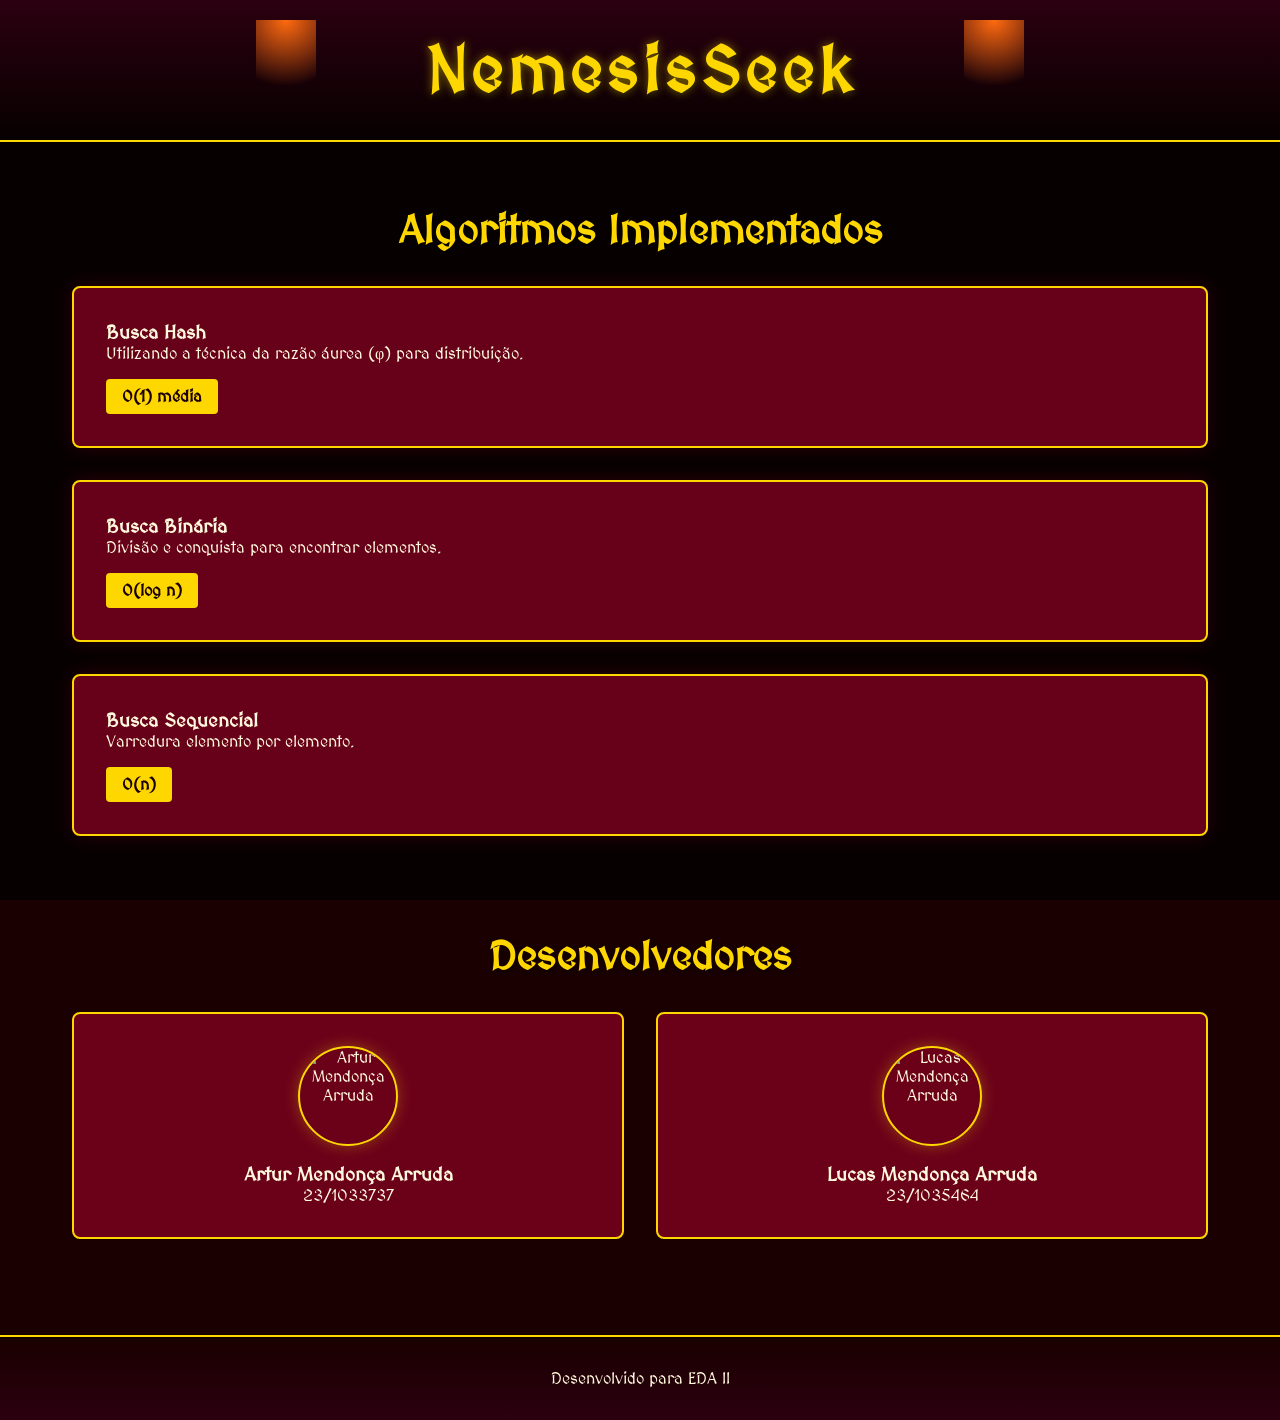
==== docs/index.html @ 17a47cf1 "arrumando read me e git pages" ====
<!DOCTYPE html>
<html lang="pt-br">
<head>
    <meta charset="UTF-8">
    <meta name="viewport" content="width=device-width, initial-scale=1.0">
    <title>NemesisSeek - Algoritmos de Busca</title>
    <link rel="stylesheet" href="style.css">
    <link href="https://fonts.googleapis.com/css2?family=MedievalSharp&display=swap" rel="stylesheet">
</head>
<body>
    <div class="castle-background"></div>
    
    <header class="castle-header">
        <h1>NemesisSeek</h1>
        <div class="torch left"></div>
        <div class="torch right"></div>
    </header>

    <main>
        <section class="algoritmos">
            <div class="scroll-container">
                <h2>Algoritmos Implementados</h2>
                <div class="algoritmo-card">
                    <div class="card-content">
                        <h3>Busca Hash</h3>
                        <p>Utilizando a técnica da razão áurea (φ) para distribuição.</p>
                        <div class="complexidade">O(1) média</div>
                    </div>
                </div>

                <div class="algoritmo-card">
                    <div class="card-content">
                        <h3>Busca Binária</h3>
                        <p>Divisão e conquista para encontrar elementos.</p>
                        <div class="complexidade">O(log n)</div>
                    </div>
                </div>

                <div class="algoritmo-card">
                    <div class="card-content">
                        <h3>Busca Sequencial</h3>
                        <p>Varredura elemento por elemento.</p>
                        <div class="complexidade">O(n)</div>
                    </div>
                </div>
            </div>
        </section>

        <section class="contribuintes">
            <h2>Desenvolvedores</h2>
            <div class="contribuintes-grid">
                <div class="contribuinte-card">
                    <div class="avatar">
                        <img src="https://github.com/ArtyMend07.png" alt="Artur Mendonça Arruda">
                    </div>
                    <h3>Artur Mendonça Arruda</h3>
                    <p class="matricula">23/1033737</p>
                </div>
                <div class="contribuinte-card">
                    <div class="avatar">
                        <img src="https://github.com/lucasarruda9.png" alt="Lucas Mendonça Arruda">
                    </div>
                    <h3>Lucas Mendonça Arruda</h3>
                    <p class="matricula">23/1035464</p>
                </div>
            </div>
        </section>
    </main>

    <footer>
        <p>Desenvolvido para EDA II</p>
    </footer>

    <script src="main.js"></script>
</body>
</html>
---- docs/style.css ----
:root {
    --primary: #800020;
    --secondary: #2C0010;
    --accent: #FFD700;
    --dark: #1A0000;
    --light: #FFF8DC;
}

* {
    margin: 0;
    padding: 0;
    box-sizing: border-box;
}

body {
    background: var(--dark);
    color: var(--light);
    font-family: 'MedievalSharp', cursive;
    min-height: 100vh;
    position: relative;
}

.castle-background {
    position: fixed;
    top: 0;
    left: 0;
    width: 100%;
    height: 100%;
    background: linear-gradient(rgba(0,0,0,0.7), rgba(0,0,0,0.7)),
                url('https://images.unsplash.com/photo-1601662528567-526cd06f6582?auto=format&fit=crop&w=1920&q=80');
    background-size: cover;
    background-position: center;
    background-attachment: fixed;
    z-index: -1;
}

.castle-header {
    background: linear-gradient(to bottom, var(--secondary), transparent);
    padding: 2rem;
    text-align: center;
    position: relative;
    border-bottom: 2px solid var(--accent);
}

.castle-header h1 {
    font-size: 4rem;
    color: var(--accent);
    text-shadow: 0 0 10px rgba(255,215,0,0.5),
                 2px 2px 4px rgba(0,0,0,0.8);
    letter-spacing: 4px;
}

.torch {
    width: 60px;
    height: 90px;
    position: absolute;
    top: 20px;
    background: radial-gradient(circle at 50% 0%, #ff6b0f, transparent 70%);
    animation: flicker 3s infinite alternate;
}

.torch.left { left: 20%; }
.torch.right { right: 20%; }

.algoritmos {
    max-width: 1200px;
    margin: 4rem auto;
    padding: 0 2rem;
}

.algoritmo-card {
    background: rgba(128, 0, 32, 0.8);
    border: 2px solid var(--accent);
    border-radius: 8px;
    margin: 2rem 0;
    padding: 2rem;
    transition: transform 0.3s ease;
    box-shadow: 0 0 20px rgba(128, 0, 32, 0.3);
}

.algoritmo-card:hover {
    transform: translateY(-5px);
    box-shadow: 0 5px 15px rgba(255, 215, 0, 0.3);
}

.contribuintes {
    max-width: 1200px;
    margin: 4rem auto;
    padding: 2rem;
}

.contribuintes-grid {
    display: grid;
    grid-template-columns: repeat(auto-fit, minmax(250px, 1fr));
    gap: 2rem;
    margin-top: 2rem;
}

.contribuinte-card {
    background: rgba(128, 0, 32, 0.8);
    border: 2px solid var(--accent);
    border-radius: 8px;
    padding: 2rem;
    text-align: center;
    transition: transform 0.3s ease;
}

.contribuinte-card:hover {
    transform: translateY(-5px);
    box-shadow: 0 5px 15px rgba(255, 215, 0, 0.3);
}

.avatar {
    width: 100px;
    height: 100px;
    border-radius: 50%;
    margin: 0 auto 1rem;
    border: 2px solid var(--accent);
    overflow: hidden;
    box-shadow: 0 0 15px rgba(255, 215, 0, 0.3);
}

.avatar img {
    width: 100%;
    height: 100%;
    object-fit: cover;
}

h2 {
    color: var(--accent);
    text-align: center;
    font-size: 2.5rem;
    margin-bottom: 2rem;
    text-shadow: 2px 2px 4px rgba(0,0,0,0.5);
}

.complexidade {
    display: inline-block;
    background: var(--accent);
    color: var(--dark);
    padding: 0.5rem 1rem;
    border-radius: 4px;
    margin-top: 1rem;
    font-weight: bold;
}

footer {
    text-align: center;
    padding: 2rem;
    background: linear-gradient(to top, var(--secondary), transparent);
    border-top: 2px solid var(--accent);
}

@keyframes flicker {
    0%, 100% { opacity: 1; }
    50% { opacity: 0.8; }
}

::-webkit-scrollbar {
    width: 12px;
}

::-webkit-scrollbar-track {
    background: var(--dark);
}

::-webkit-scrollbar-thumb {
    background: var(--accent);
    border-radius: 6px;
}
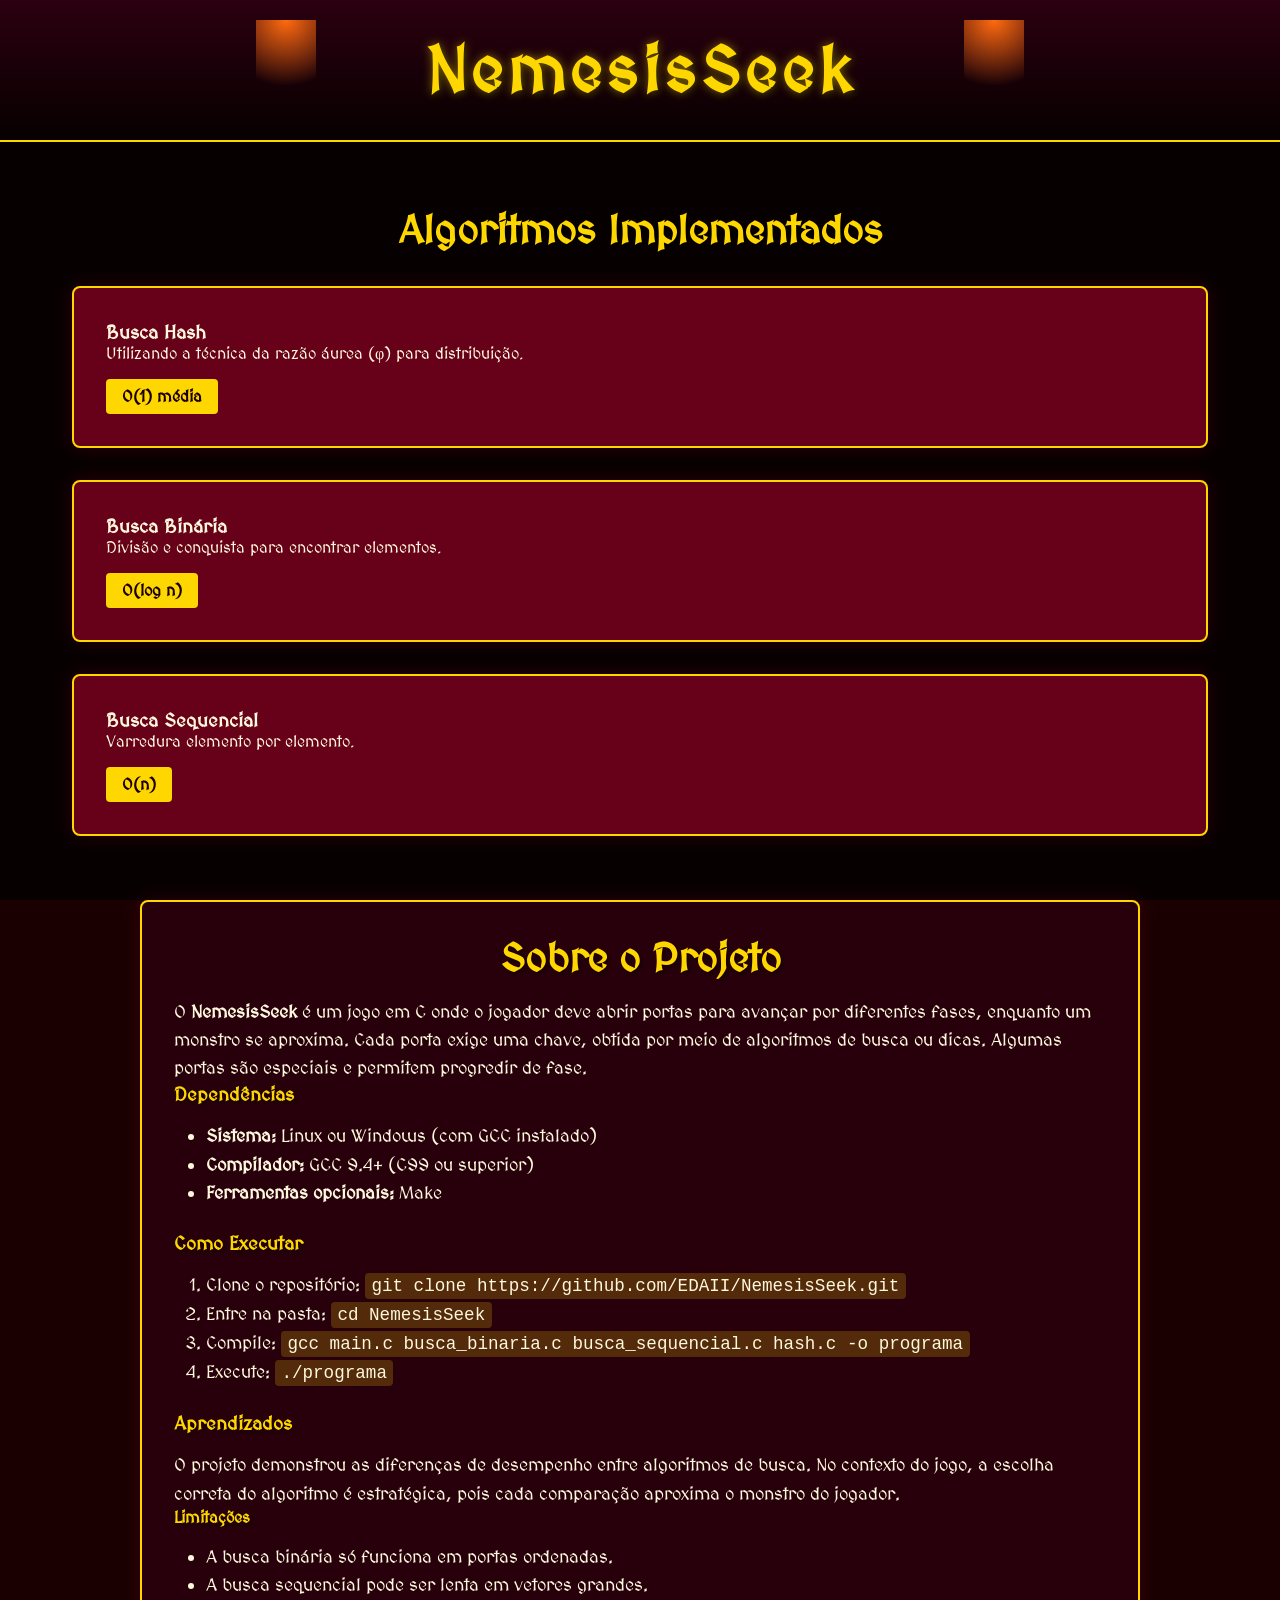
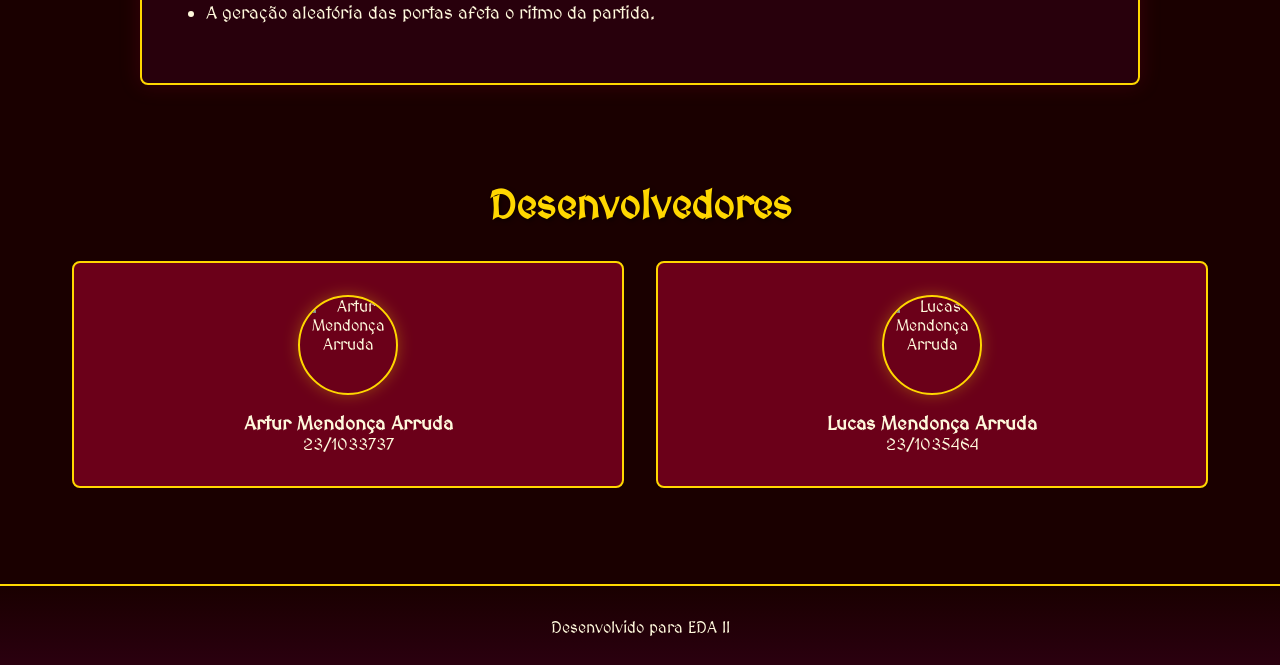
==== commit aa4ccf62: "docs: Atualiza pages e adiciona imagem no readme" ====
--- a/docs/index.html
+++ b/docs/index.html
@@ -46,6 +46,47 @@
             </div>
         </section>
 
+    <section class="readme">
+    <h2>Sobre o Projeto</h2>
+    <div class="readme-content">
+        <p>
+            O <strong>NemesisSeek</strong> é um jogo em C onde o jogador deve abrir portas para avançar 
+            por diferentes fases, enquanto um monstro se aproxima. 
+            Cada porta exige uma chave, obtida por meio de algoritmos de busca ou dicas. 
+            Algumas portas são especiais e permitem progredir de fase.
+        </p>
+    </div>
+
+    <h3>Dependências</h3>
+    <ul>
+        <li><strong>Sistema:</strong> Linux ou Windows (com GCC instalado)</li>
+        <li><strong>Compilador:</strong> GCC 9.4+ (C99 ou superior)</li>
+        <li><strong>Ferramentas opcionais:</strong> Make</li>
+    </ul>
+
+    <h3>Como Executar</h3>
+    <ol>
+        <li>Clone o repositório: <code>git clone https://github.com/EDAII/NemesisSeek.git</code></li>
+        <li>Entre na pasta: <code>cd NemesisSeek</code></li>
+        <li>Compile: <code>gcc main.c busca_binaria.c busca_sequencial.c hash.c -o programa</code></li>
+        <li>Execute: <code>./programa</code></li>
+    </ol>
+
+    <h3>Aprendizados</h3>
+    <p>
+        O projeto demonstrou as diferenças de desempenho entre algoritmos de busca. 
+        No contexto do jogo, a escolha correta do algoritmo é estratégica, 
+        pois cada comparação aproxima o monstro do jogador.
+    </p>
+
+    <h4>Limitações</h4>
+    <ul>
+        <li>A busca binária só funciona em portas ordenadas.</li>
+        <li>A busca sequencial pode ser lenta em vetores grandes.</li>
+        <li>A geração aleatória das portas afeta o ritmo da partida.</li>
+    </ul>
+</section>
+
         <section class="contribuintes">
             <h2>Desenvolvedores</h2>
             <div class="contribuintes-grid">
--- a/docs/style.css
+++ b/docs/style.css
@@ -167,4 +167,36 @@
 ::-webkit-scrollbar-thumb {
     background: var(--accent);
     border-radius: 6px;
-}+}
+
+.readme {
+    max-width: 1000px;
+    margin: 4rem auto;
+    padding: 2rem;
+    background: rgba(44, 0, 16, 0.8);
+    border: 2px solid var(--accent);
+    border-radius: 8px;
+    box-shadow: 0 0 20px rgba(128, 0, 32, 0.3);
+}
+
+.readme h2, .readme h3, .readme h4 {
+    color: var(--accent);
+    text-shadow: 2px 2px 4px rgba(0,0,0,0.5);
+    margin-bottom: 1rem;
+}
+
+.readme p, .readme li, .readme code {
+    font-size: 1.1rem;
+    line-height: 1.6;
+}
+
+.readme ul, .readme ol {
+    margin-left: 2rem;
+    margin-bottom: 1.5rem;
+}
+
+.readme code {
+    background: rgba(255, 215, 0, 0.2);
+    padding: 0.2rem 0.4rem;
+    border-radius: 4px;
+}
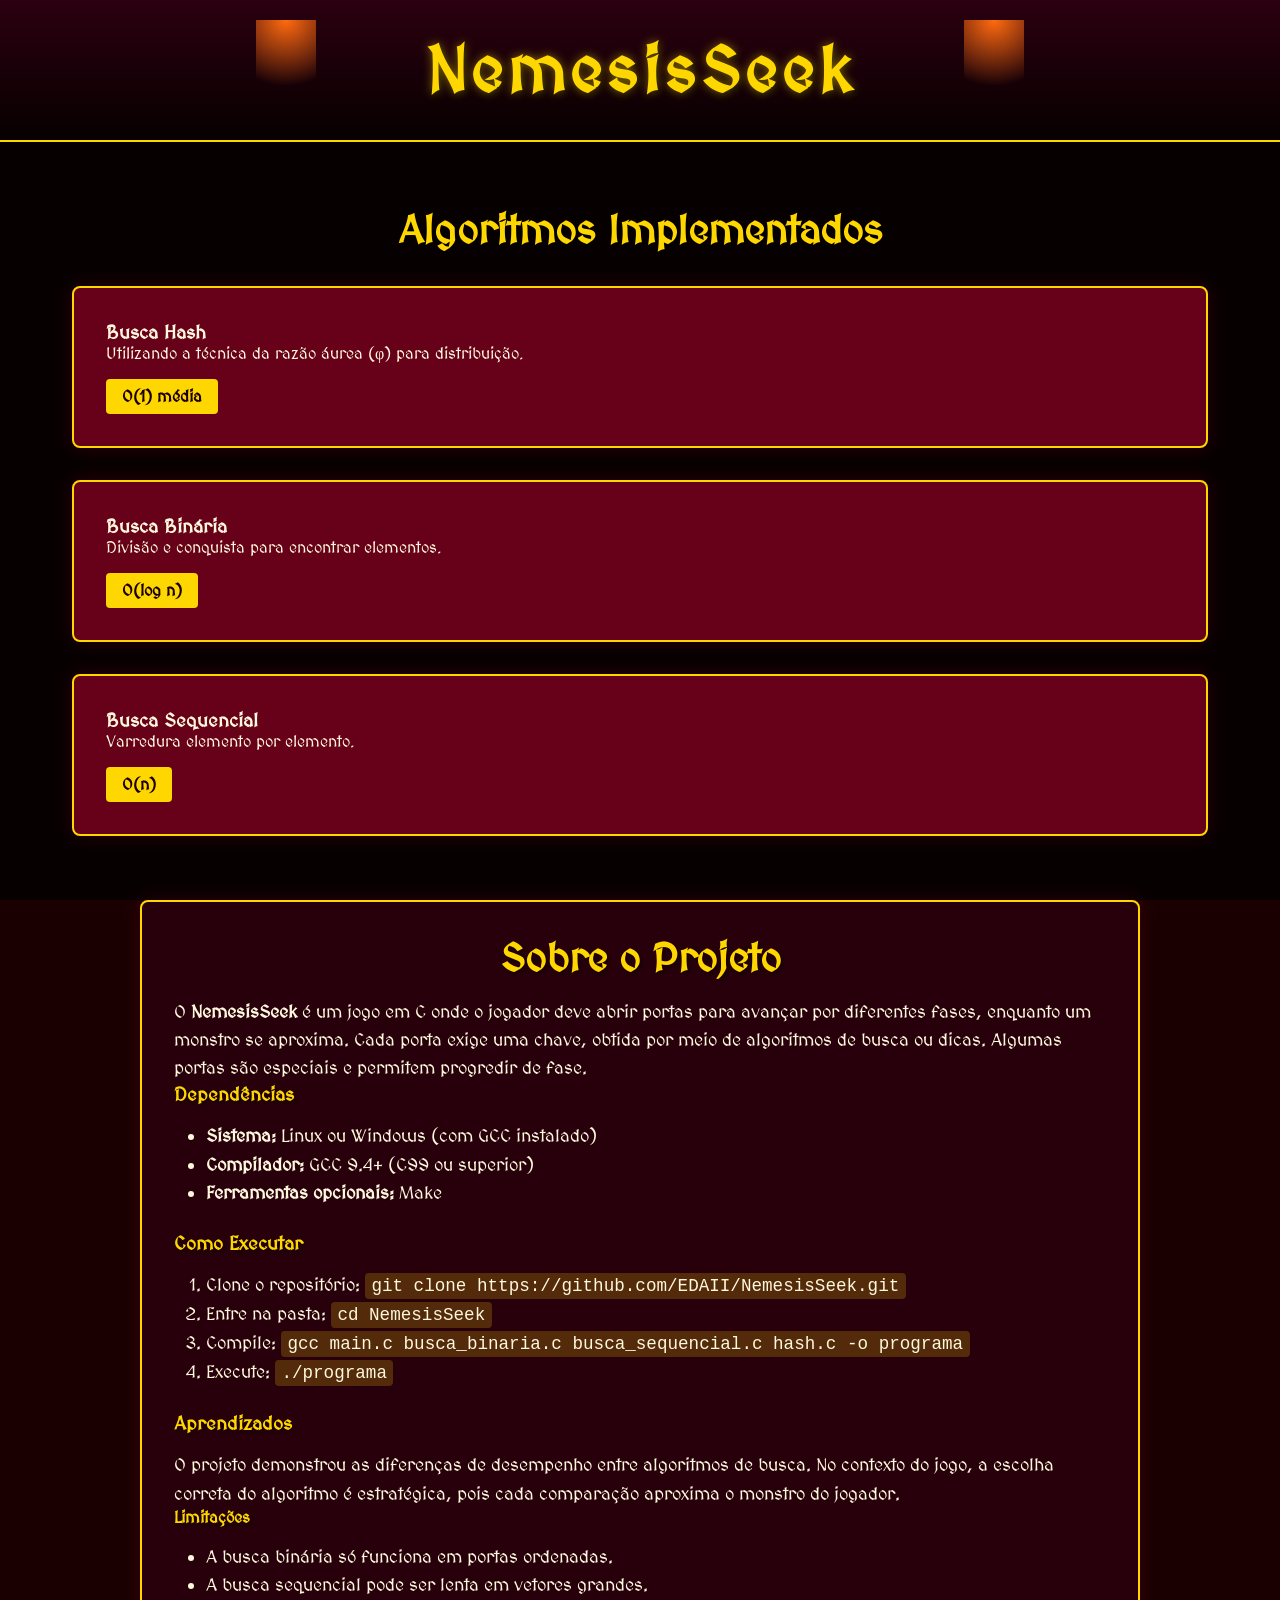
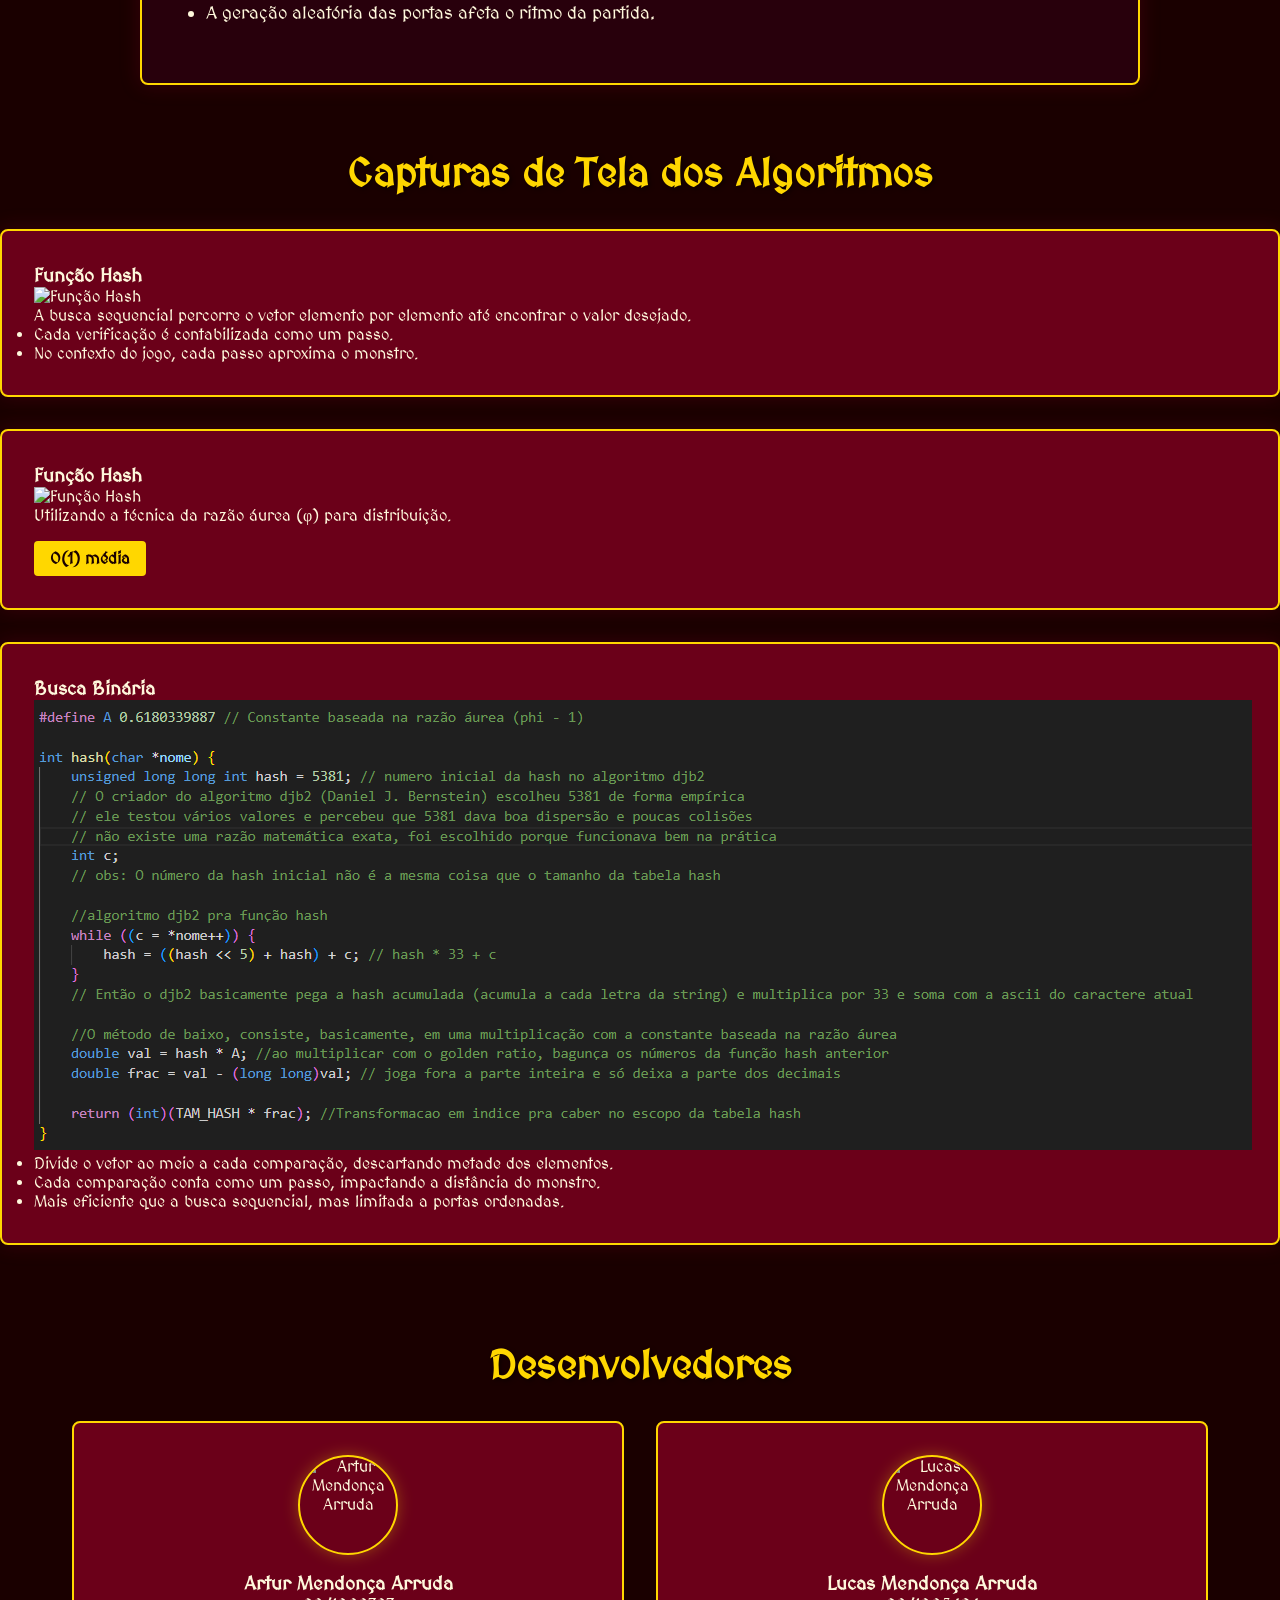
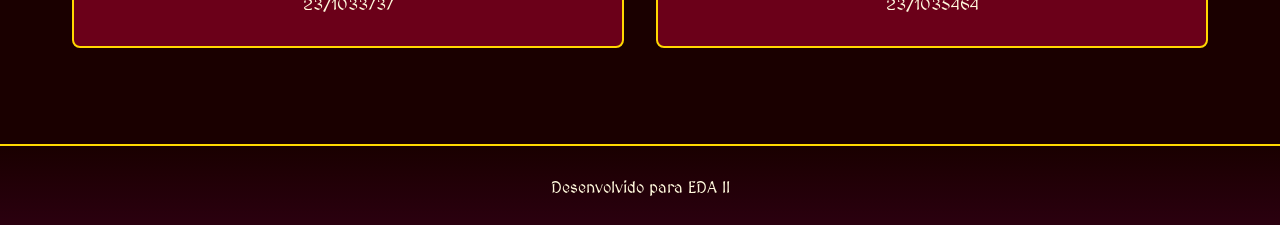
==== commit c0380ab0: "docs: Adiciona imagens restantes (prints)" ====
--- a/docs/index.html
+++ b/docs/index.html
@@ -87,6 +87,45 @@
     </ul>
 </section>
 
+<section class="capturas">
+  <h2>Capturas de Tela dos Algoritmos</h2>
+
+  <div class="algoritmo-card">
+    <div class="card-content">
+        <h3>Função Hash</h3>
+        <img src="assets/algoritmos/hash.png" alt="Função Hash" class="algoritmo-img">
+        <p>A busca sequencial percorre o vetor elemento por elemento até encontrar o valor desejado.</p>
+        <ul>
+      <li>Cada verificação é contabilizada como um passo.</li>
+      <li>No contexto do jogo, cada passo aproxima o monstro.</li>
+    </ul>
+    </div>
+</div>
+
+  <div class="algoritmo-card">
+    <div class="card-content">
+        <h3>Função Hash</h3>
+        <img src="assets/algoritmos/hash.png" alt="Função Hash" class="algoritmo-img">
+        <p>Utilizando a técnica da razão áurea (φ) para distribuição.</p>
+        <div class="complexidade">O(1) média</div>
+    </div>
+</div>
+
+<div class="algoritmo-card">
+    <div class="card-content">
+        <h3>Busca Binária</h3>
+        <img src="/../assets/algoritmos/hash.png" alt="Função Hash" class="algoritmo-img">
+        <ul>
+      <li>Divide o vetor ao meio a cada comparação, descartando metade dos elementos.</li>
+      <li>Cada comparação conta como um passo, impactando a distância do monstro.</li>
+      <li>Mais eficiente que a busca sequencial, mas limitada a portas ordenadas.</li>
+    </ul>
+    </div>
+</div>
+</section>
+
+
+
         <section class="contribuintes">
             <h2>Desenvolvedores</h2>
             <div class="contribuintes-grid">
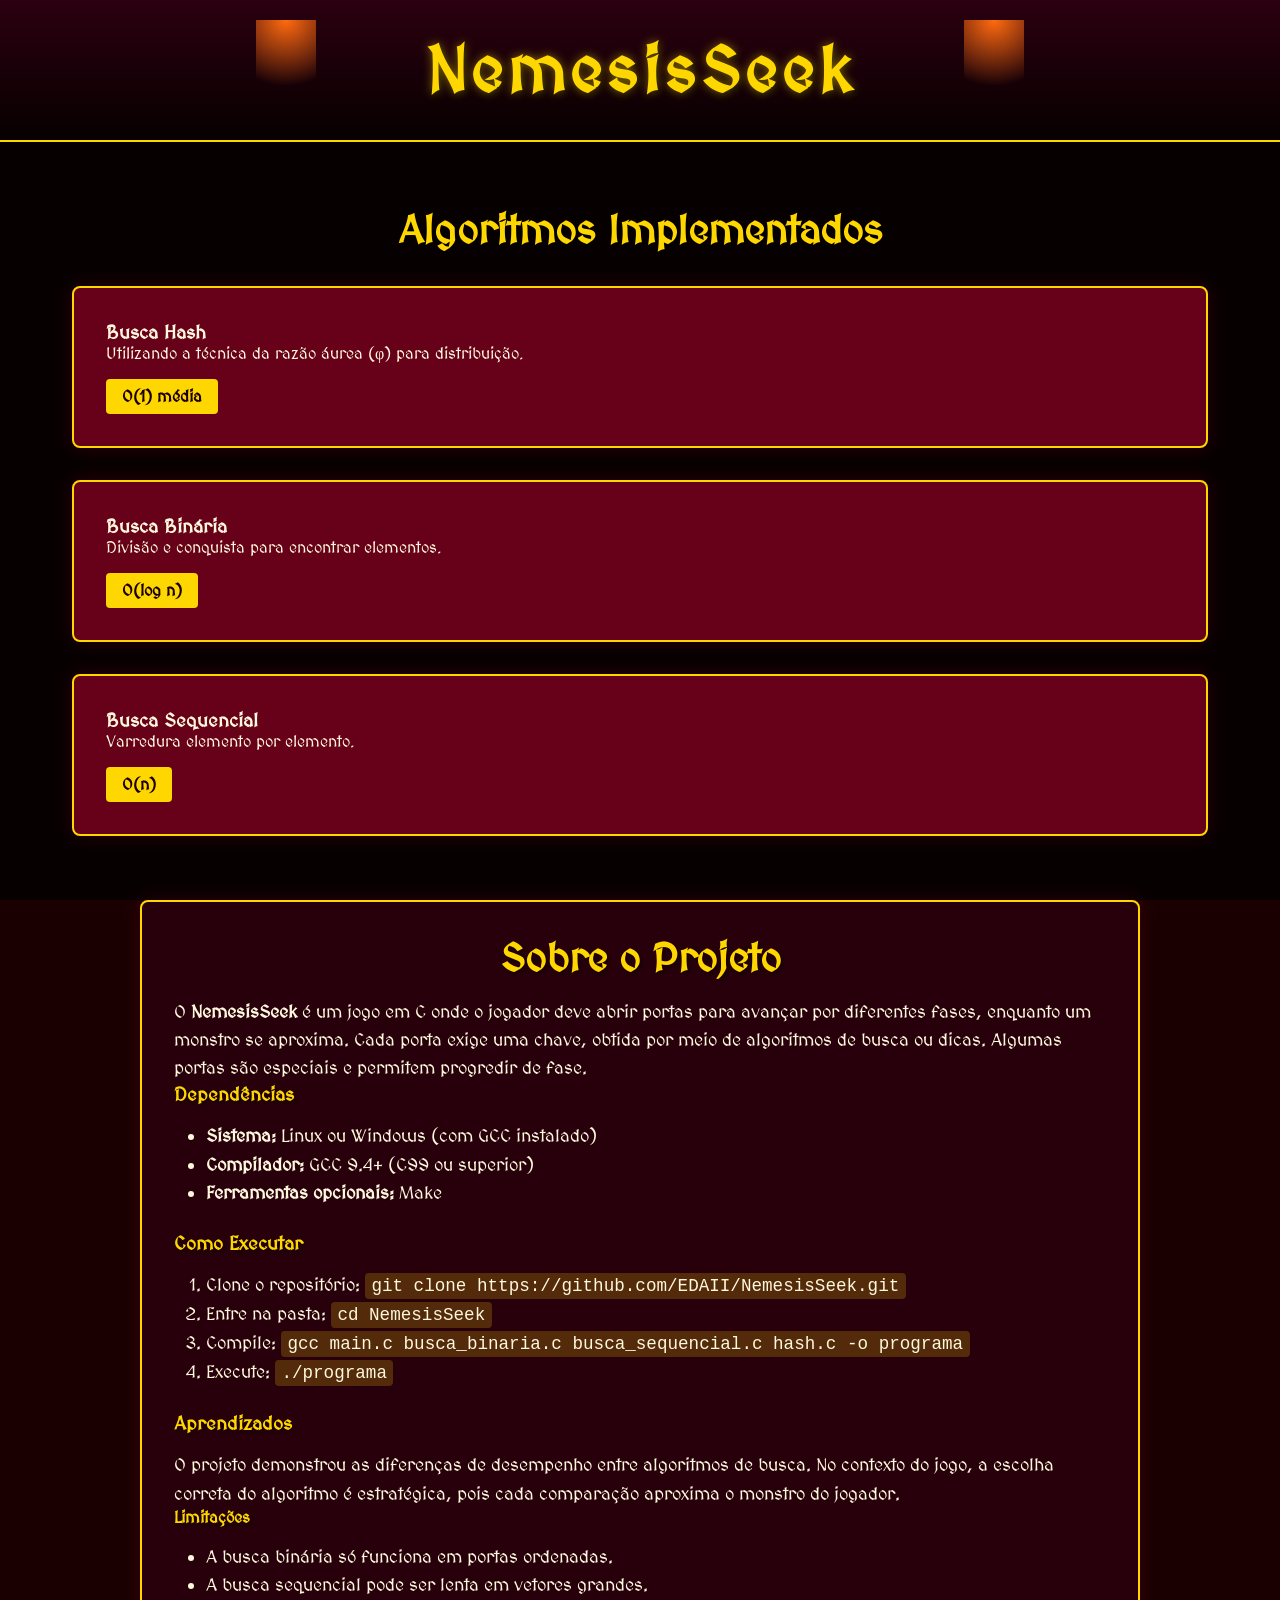
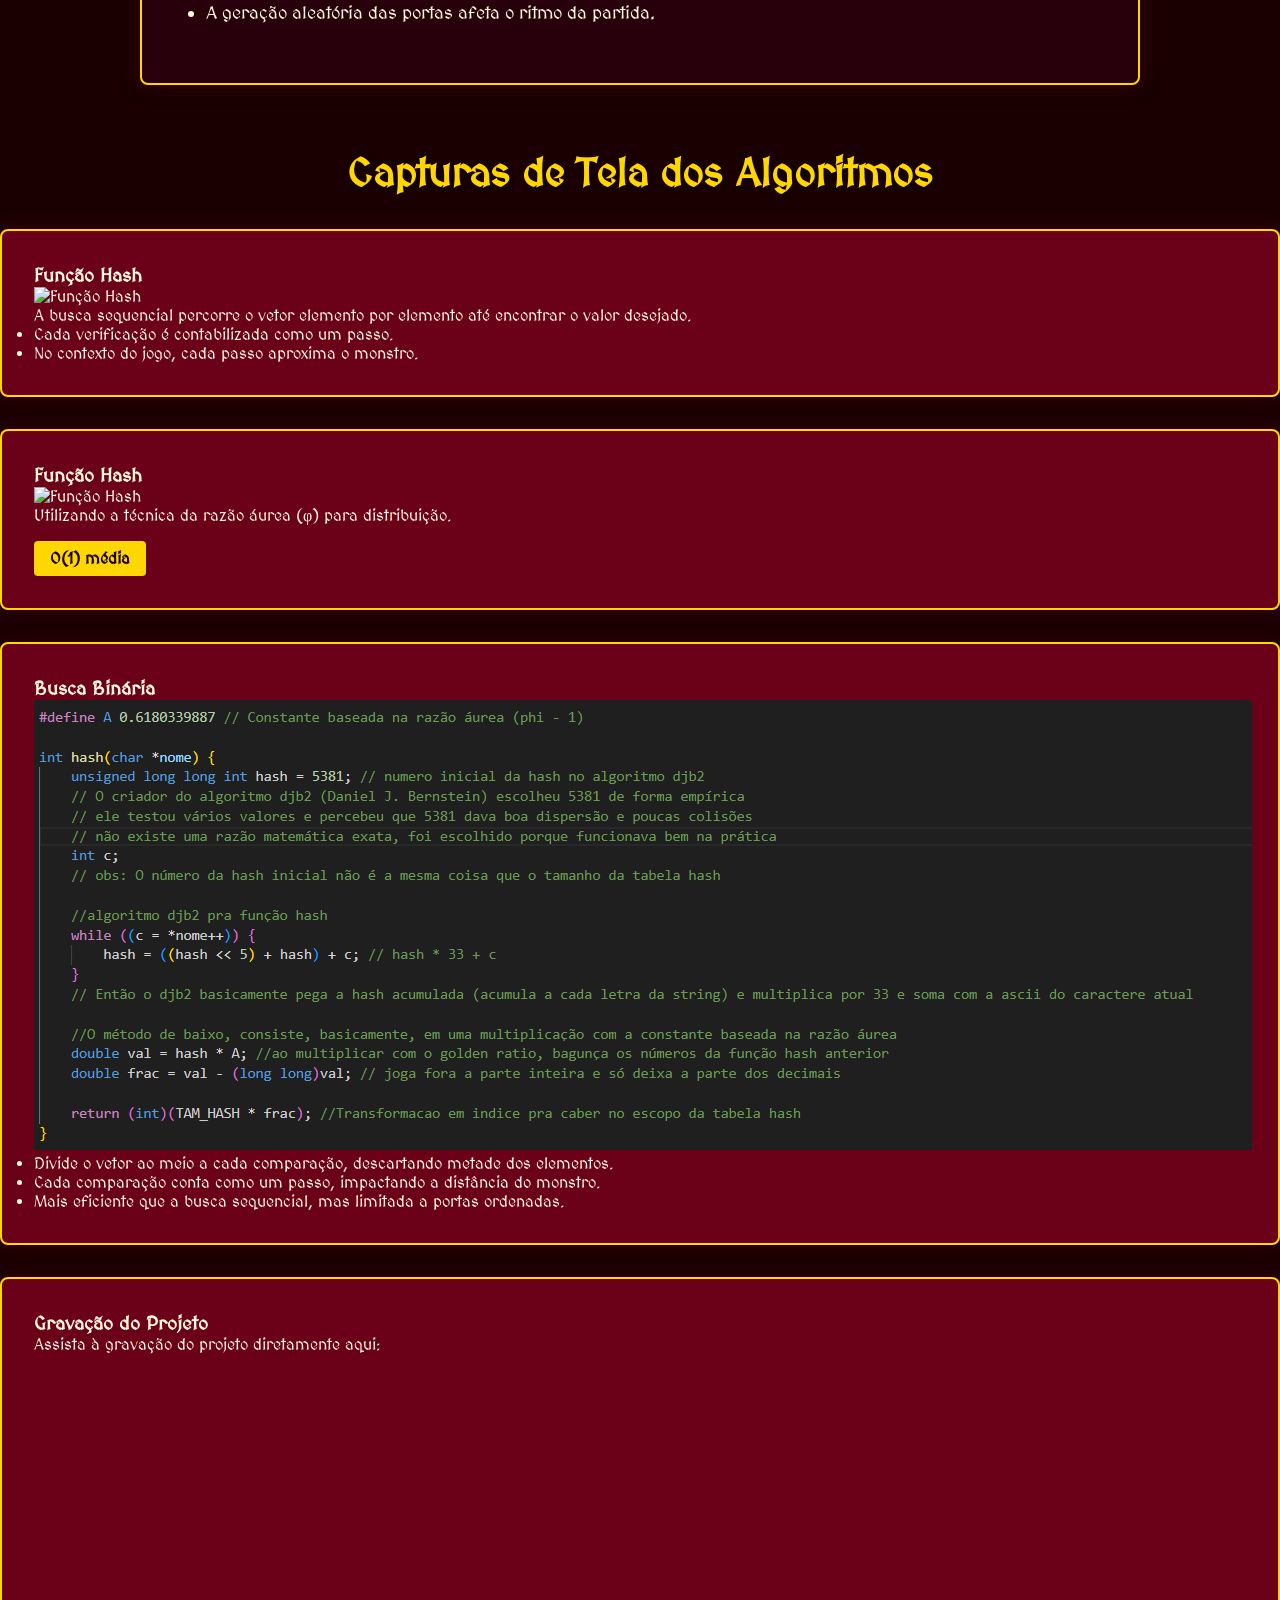
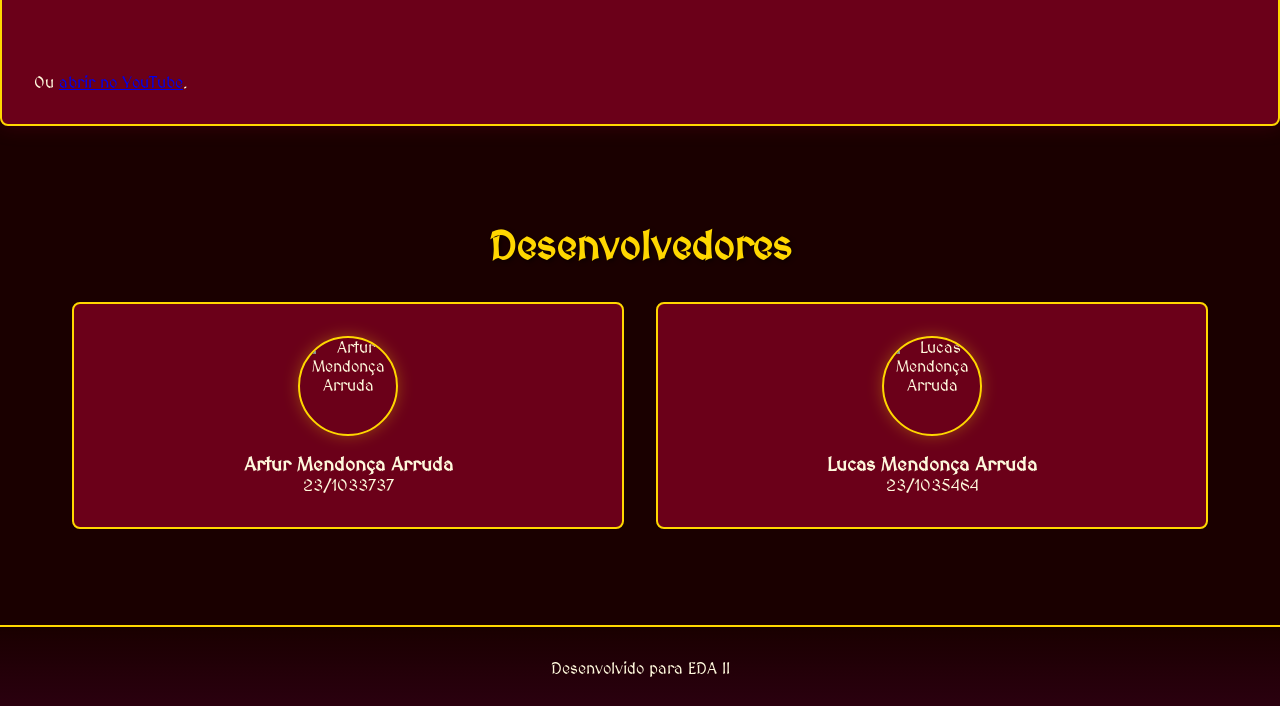
==== commit 816af7bf: "fix: Arruma git pages" ====
--- a/docs/index.html
+++ b/docs/index.html
@@ -3,7 +3,7 @@
 <head>
     <meta charset="UTF-8">
     <meta name="viewport" content="width=device-width, initial-scale=1.0">
-    <title>NemesisSeek - Algoritmos de Busca</title>
+    <title>Busca_Nemesis - Algoritmos de Busca</title>
     <link rel="stylesheet" href="style.css">
     <link href="https://fonts.googleapis.com/css2?family=MedievalSharp&display=swap" rel="stylesheet">
 </head>
@@ -124,6 +124,25 @@
 </div>
 </section>
 
+<section class="algoritmo-card">
+    <div class="card-content">
+        <h3>Gravação do Projeto</h3>
+        <p>Assista à gravação do projeto diretamente aqui:</p>
+        <div class="video-container">
+            <iframe width="560" height="315" 
+                src="https://www.youtube.com/embed/-i91VBz_8ek" 
+                title="Gravação do Projeto NemesisSeek" 
+                frameborder="0" 
+                allow="accelerometer; autoplay; clipboard-write; encrypted-media; gyroscope; picture-in-picture" 
+                allowfullscreen>
+            </iframe>
+        </div>
+        <p>Ou <a href="https://youtu.be/-i91VBz_8ek" target="_blank" class="link-externo">abrir no YouTube</a>.</p>
+    </div>
+</section>
+
+
+
 
 
         <section class="contribuintes">
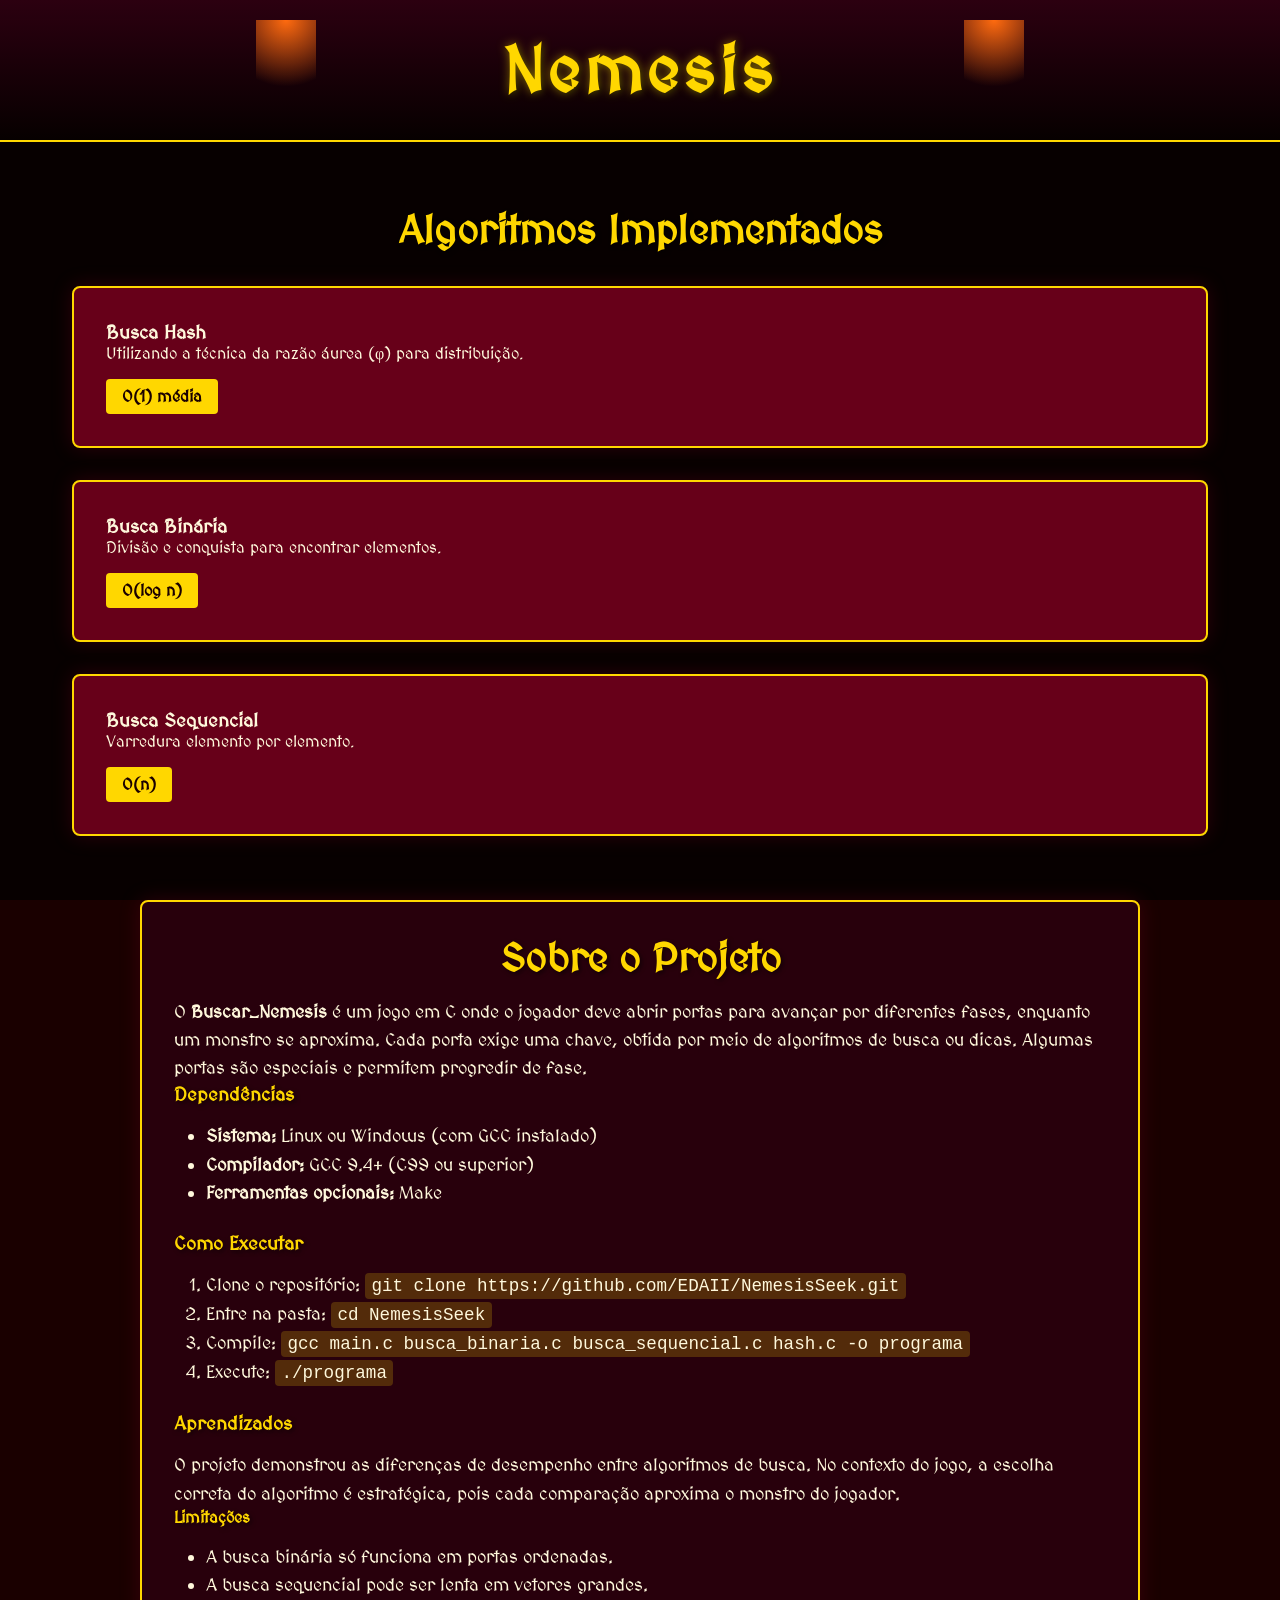
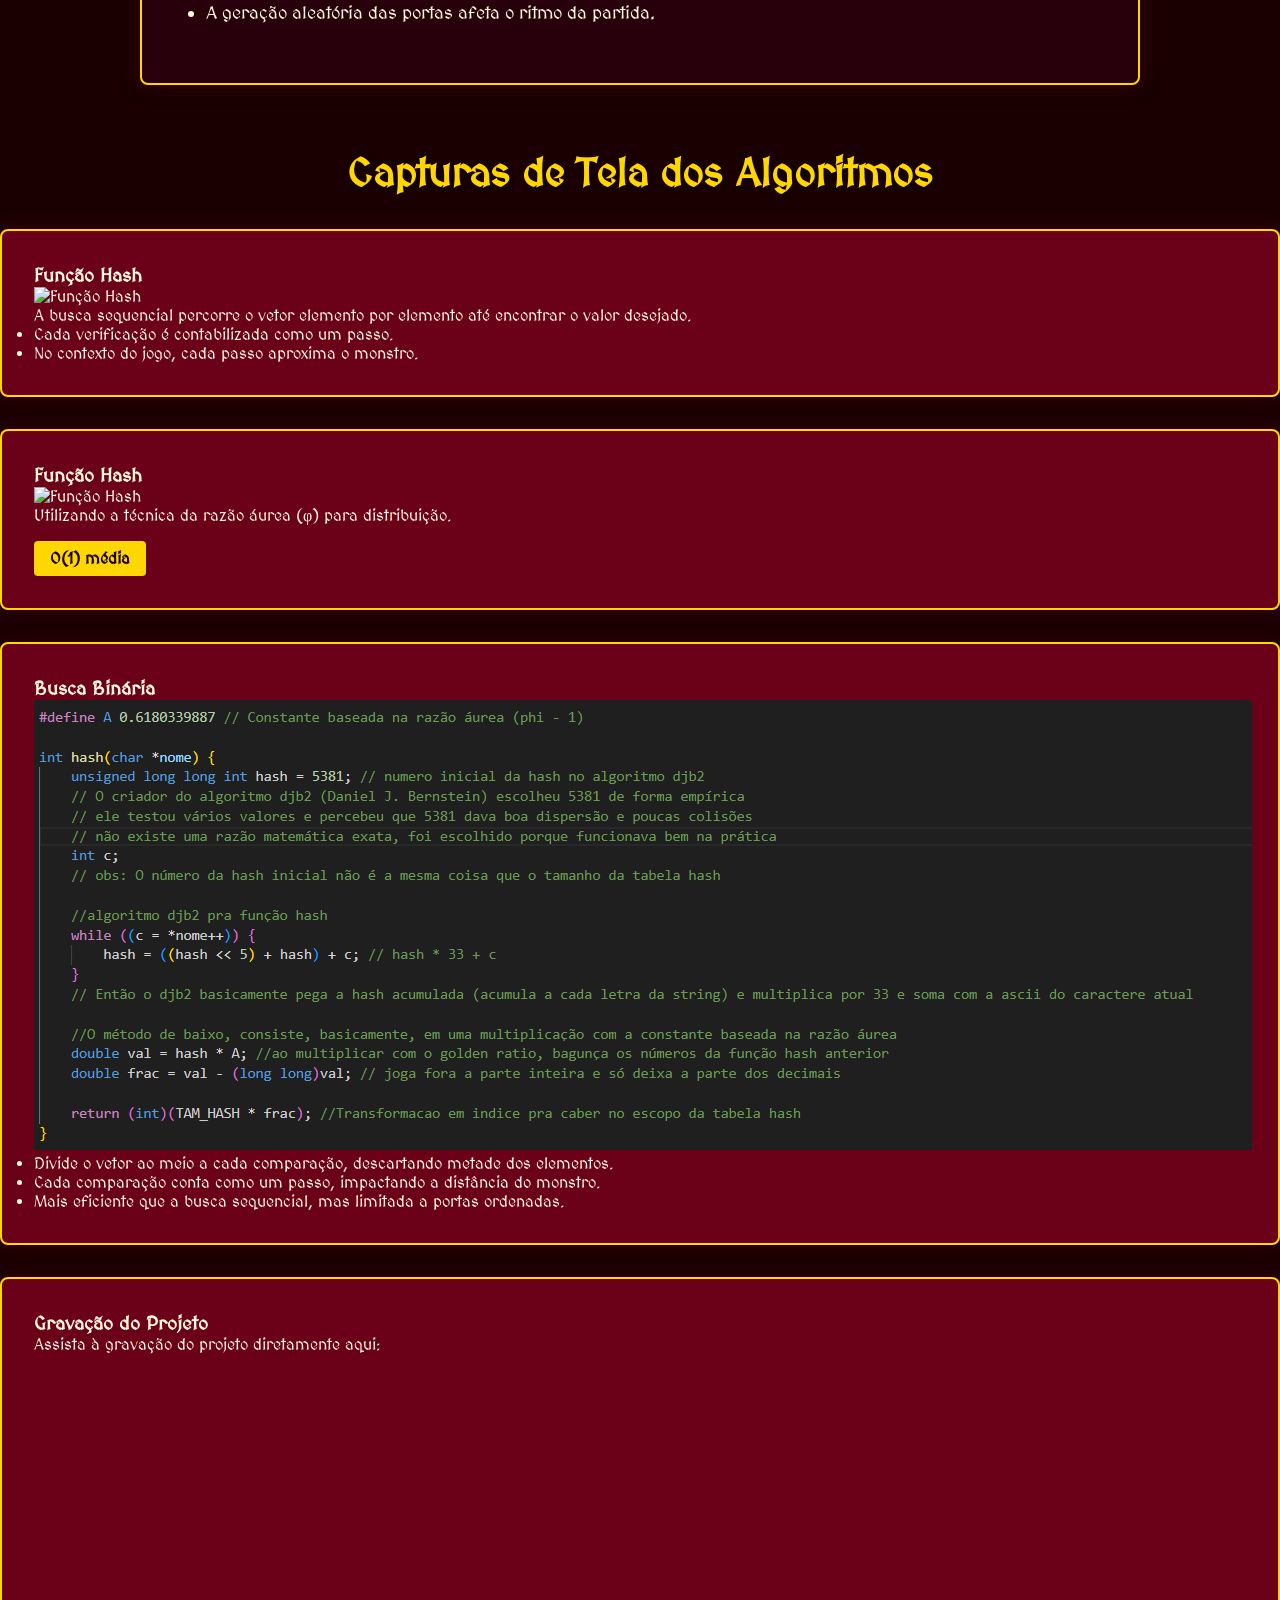
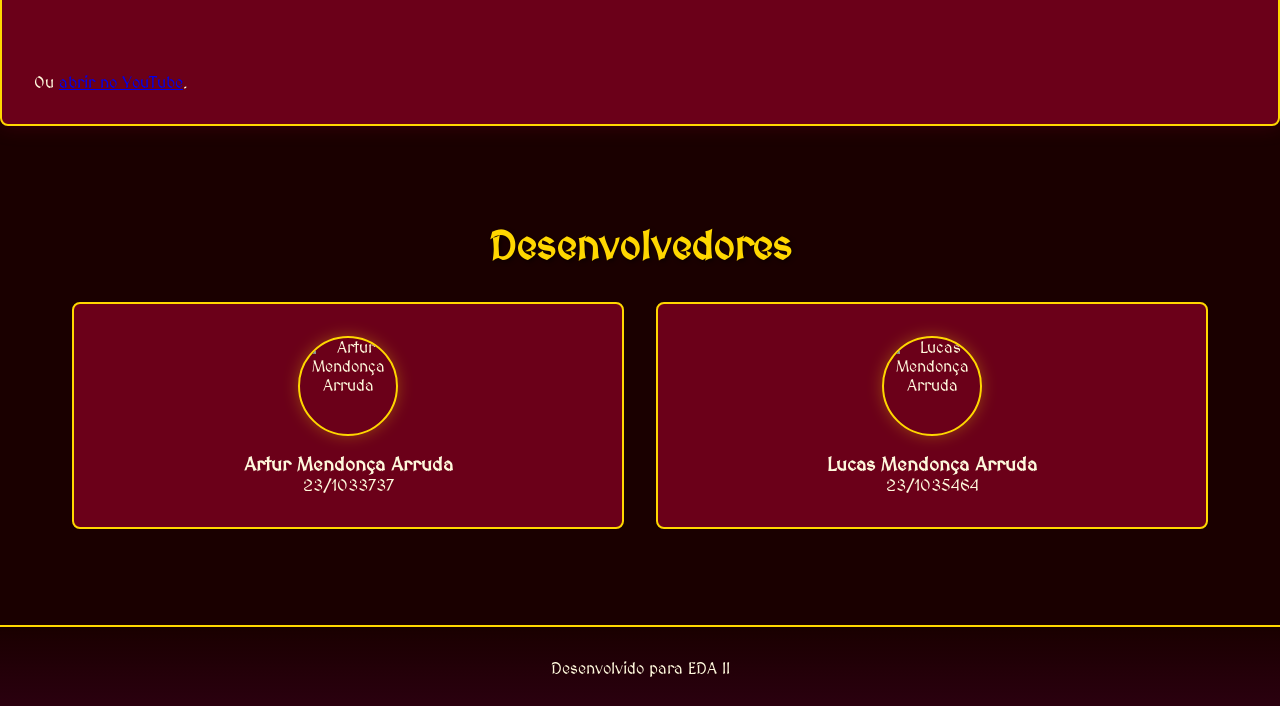
==== commit 1d6587e5: "fix: nome" ====
--- a/docs/index.html
+++ b/docs/index.html
@@ -11,7 +11,7 @@
     <div class="castle-background"></div>
     
     <header class="castle-header">
-        <h1>NemesisSeek</h1>
+        <h1>Nemesis</h1>
         <div class="torch left"></div>
         <div class="torch right"></div>
     </header>
@@ -50,7 +50,7 @@
     <h2>Sobre o Projeto</h2>
     <div class="readme-content">
         <p>
-            O <strong>NemesisSeek</strong> é um jogo em C onde o jogador deve abrir portas para avançar 
+            O <strong>Buscar_Nemesis</strong> é um jogo em C onde o jogador deve abrir portas para avançar 
             por diferentes fases, enquanto um monstro se aproxima. 
             Cada porta exige uma chave, obtida por meio de algoritmos de busca ou dicas. 
             Algumas portas são especiais e permitem progredir de fase.
